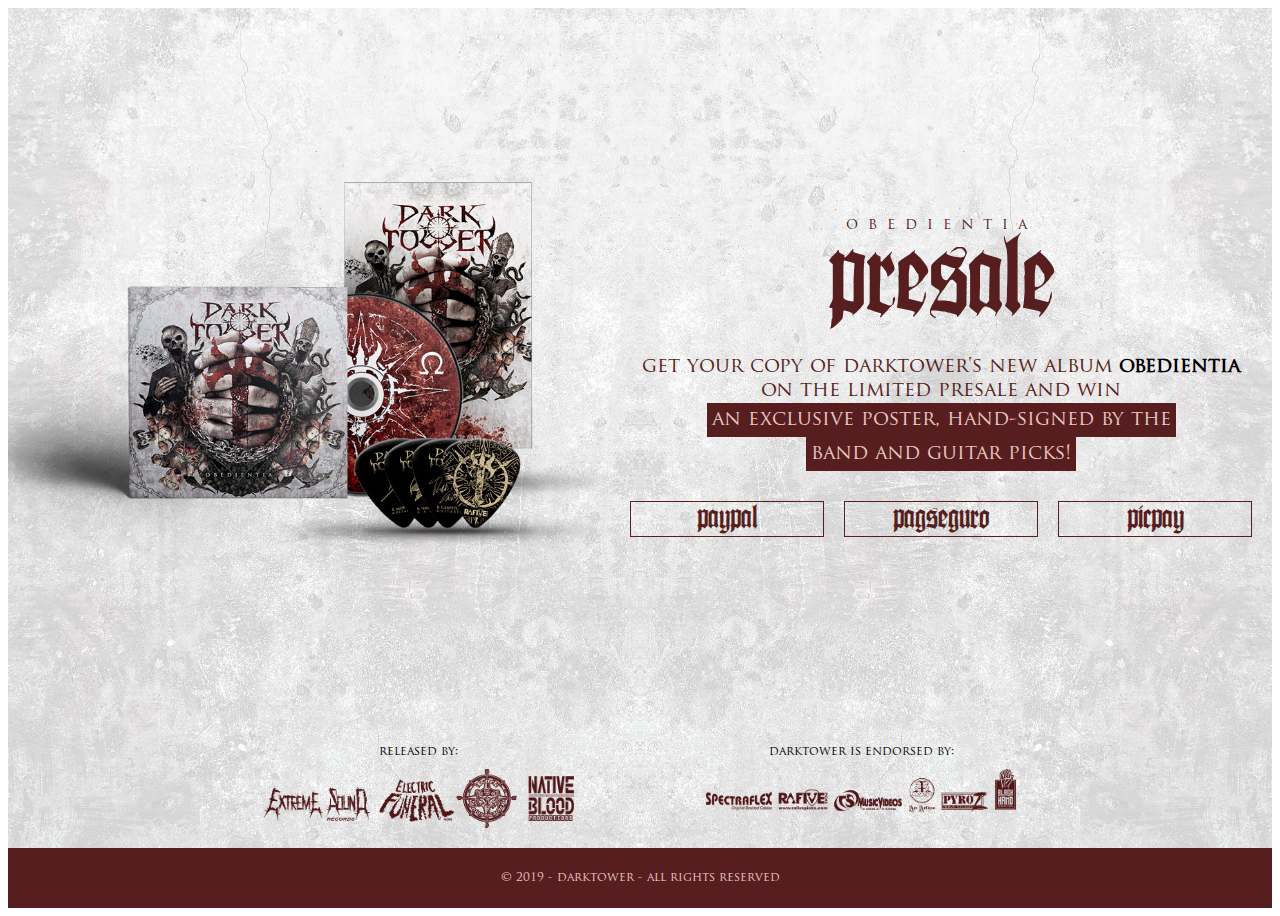
==== en.html @ ad4a2316 "Ready for homologation." ====
<!DOCTYPE html>
<html lang="en">
<head>
    <meta charset="UTF-8">
    <meta http-equiv="X-UA-Compatible" content="IE=edge">
    <meta name="title" content="DarkTower Official Website">
    <meta name="description" content="DarkTower is a brazilian heavy metal band.">
    <meta name="keywords" content="darktower, band, metal, heavymetal, blackmetal, website">
    <meta name="url" content="https://darktowerofficial.com">
    <meta name="revisit-after" content="1 week">
    <meta name="distribution" content="Global">
    <meta name="copyright" content="https://darktowerofficial.com - 2019">
    <meta name="robots" content="index, follow">
	<meta name="viewport" content="width=device-width, initial-scale=1.0, minimum-scale=1.0">

	<!-- Developer -->
	<meta name="author" content="Douglas Oliveira">
	<meta name="company" content="Douglas Professional">
	<meta name="reply-to" content="mailto:perfildoug@gmail.com">

	<!-- Color the status bar on mobile devices -->
    <meta name="theme-color" content="#000000">

    <title>DarkTower | Obedientia</title>

    <link rel="stylesheet" href="https://necolas.github.io/normalize.css/8.0.1/normalize.css">
    <link rel="stylesheet" href="css/custom.css">

	<!-- favicon -->
	<link rel="shortcut icon" href="img/favicon/favicon.ico" type="image/x-icon" />
	<link rel="apple-touch-icon" sizes="57x57" href="img/favicon/apple-touch-icon-57x57.png">
	<link rel="apple-touch-icon" sizes="60x60" href="img/favicon/apple-touch-icon-60x60.png">
	<link rel="apple-touch-icon" sizes="72x72" href="img/favicon/apple-touch-icon-72x72.png">
	<link rel="apple-touch-icon" sizes="76x76" href="img/favicon/apple-touch-icon-76x76.png">
	<link rel="apple-touch-icon" sizes="114x114" href="img/favicon/apple-touch-icon-114x114.png">
	<link rel="apple-touch-icon" sizes="120x120" href="img/favicon/apple-touch-icon-120x120.png">
	<link rel="apple-touch-icon" sizes="144x144" href="img/favicon/apple-touch-icon-144x144.png">
	<link rel="apple-touch-icon" sizes="152x152" href="img/favicon/apple-touch-icon-152x152.png">
	<link rel="apple-touch-icon" sizes="180x180" href="img/favicon/apple-touch-icon-180x180.png">
	<link rel="icon" type="image/png" href="img/favicon/favicon-16x16.png" sizes="16x16">
	<link rel="icon" type="image/png" href="img/favicon/favicon-32x32.png" sizes="32x32">
	<link rel="icon" type="image/png" href="img/favicon/favicon-96x96.png" sizes="96x96">
	<link rel="icon" type="image/png" href="img/favicon/android-chrome-192x192.png" sizes="192x192">
	<meta name="msapplication-square70x70logo" content="img/favicon/smalltile.png" />
	<meta name="msapplication-square150x150logo" content="img/favicon/mediumtile.png" />
	<meta name="msapplication-wide310x150logo" content="img/favicon/widetile.png" />
	<meta name="msapplication-square310x310logo" content="img/favicon/largetile.png" />

	<!-- HTML5 Shim and Respond.js IE8 support of HTML5 elements and media queries -->
	<!-- WARNING: Respond.js doesn't work if you view the page via file:// -->
	<!--[if lt IE 9]>
	<script src="https://oss.maxcdn.com/libs/html5shiv/3.7.0/html5shiv.js"></script>
	<script src="https://oss.maxcdn.com/libs/respond.js/1.4.2/respond.min.js"></script>
    <![endif]-->

</head>
<body>

    <div class="wrap">

        <section class="obedientia">
            <div class="obedientia__content">
                <div class="obedientia__content-left">
                    <div>
                        <h1 class="wine-text">obedientia</h1>
                        <p class="font-killig wine-text">presale</p>
                    </div>
                    <img class="responsive-image" src="img/obedientia/obedientia_presale_img_01_mockup.png" alt="obedientia_album">
                </div>
                <div class="obedientia__content-right">
                    <div>
                        <h1 class="wine-text">obedientia</h1>
                        <p class="font-killig wine-text">presale</p>
                    </div>
                    <div>
                        <p>
							Get your copy of darktower's new album <span>OBEDIENTIA</span> on the limited
							presale and win
						</p>
                        <p><span>an exclusive poster, hand-signed by the</span></p>
                        <p><span>band and guitar picks!</span></p>
                    </div>
                    <nav>
                        <a class="font-killig" href="#" target="_blank">paypal</a>
                        <a class="font-killig" href="#" target="_blank">pagseguro</a>
                        <a class="font-killig" href="#" target="_blank">picpay</a>
                    </nav>
                </div>
            </div>
            <div class="obedientia__supporting">
                <div class="obedientia__supporting-content">
                    <div>
                        <p>released by:</p>
                        <img class="obedientia__supporting-logo" src="img/obedientia/obedientia_presale_img_02_selos.png" alt="seal">
                    </div>
                    <div>
                        <p>darktower is endorsed by:</p>
                        <img class="obedientia__supporting-logo" src="img/obedientia/obedientia_presale_img_03_endorsers.png" alt="endorsers">
                    </div>
                </div>
            </div>
        </section>

        <footer><span>© 2019 - darktower - All rights reserved</span></footer>

    </div>
    
</body>
</html>
---- css/custom.css ----
/* TYPOGRAPHY */

@font-face {
    font-family: 'Killig';
    src: url('../font/killig/Killig.eot'); /* IE9 Compat Modes */
    src: url('../font/killig/Killig.eot?#iefix') format('embedded-opentype'), /* IE6-IE8 */
         url('../font/killig/Killig.woff') format('woff'), /* Pretty Modern Browsers */
         url('../font/killig/Killig.ttf')  format('truetype'), /* Safari, Android, iOS */
         url('../font/killig/Killig.svg#svgKillig') format('svg'); /* Legacy iOS */
}
@font-face {
    font-family: 'trajan';
    src: url('../font/trajan/TrajanPro-Regular.eot'); /* IE9 Compat Modes */
    src: url('../font/trajan/TrajanPro-Regular.eot?#iefix') format('embedded-opentype'), /* IE6-IE8 */
         url('../font/trajan/TrajanPro-Regular.woff') format('woff'), /* Pretty Modern Browsers */
         url('../font/trajan/TrajanPro-Regular.ttf')  format('truetype'), /* Safari, Android, iOS */
         url('../font/trajan/TrajanPro-Regular.svg#svgTrajanPro-Regular') format('svg'); /* Legacy iOS */
}

.font-killig{
    font-family: 'Killig', Sans-Serif;
}
.font-trajan{
    font-family: 'trajan', serif;
}

html,
body {
    font-family: 'trajan', serif;
    font-size: 10px;
    text-transform: lowercase;
}

/* GLOBAL CODE */

h1, h2, h3, p {
    margin: 0;
}

a, a:hover{
    text-decoration: none;
    display: block;
}

.responsive-image{
    display: block;
    width: 100%;
    height: auto;
    margin: 0 auto;
}

.wine-text{
    color: #571e20;
}


/* ENTER */

.enter {
    background-image: url('../img/enter/bg_enter.jpg');
    background-position: 50% 50%;
    width: 100%;
    height: 100vh;
    margin: 0 auto;
    display: flex;
    justify-content: center;
    align-items: center;
}
.enter__content {
    width: 95%;
    margin: 0 auto;
}
@media (min-width: 600px) {
    .enter__content {
        max-width: 400px;
    }
}
_:-ms-input-placeholder, :root .enter__content {
    margin: 0;
}
.enter__content-lang {
    width: 100%;
    display: flex;
    justify-content: space-around;
    align-items: center;
}
.enter__content-lang-link {
    text-align: center;
}
.enter__content-lang-link .btn-enter {
    cursor: pointer;
    display: inline-block;
    background-color: #000;
    border: 1.5px solid #a99b68;
    border-radius: 0;
    text-decoration: none;
    text-align: center;
    word-spacing: -10px;
    transition: 250ms;
    padding: 8px 25px 0;
    font-size: 3rem;
    color: #a99b68;
}
.enter__content-lang-link .btn-enter:hover,
.enter__content-lang-link .btn-enter:active,
.enter__content-lang-link .btn-enter:focus {
    background-color: #a99b68;
    color: #000;
}
.enter__content-lang-link span {
    display: block;
    font-size: 1rem;
    font-weight: 300;
    color: #abaeb2;
    margin-top: 5px;
}
.enter__content-social {
    width: 180px;
    margin: 25px auto 0;
    display: flex;
    flex-direction: row;
    justify-content: space-between;
    align-items: center;
}
@media (min-width: 992px) {
    .enter__content-social {
        width: 160px;
    }
}
.enter__content-social .nav-social-link {
    background-repeat: no-repeat;
    background-position: center center;
    background-size: cover;
    width: 25px;
    height: 25px;
    margin-right: 20px;
}
.enter__content-social .nav-social-link:last-child {
    margin-right: 0;
}
@media (min-width: 992px) {
    .enter__content-social .nav-social-link {
        margin-right: initial;
    }
}

/* LANDING */

.wrap{
    height: 100vh;
    display: flex;
    flex-direction: column;
}
@media (max-width: 768px) {
    .wrap{
        height: auto;
        display: block;
    }
}

.obedientia{
    height: auto;
    display: flex;
    flex-direction: column;
    background-image: url('../img/obedientia/obedientia_presale_img_04_bg.jpg');
    background-repeat: no-repeat;
    background-position: center center;
    background-size: cover;
    flex: 1;
}
@media (max-width: 768px) {
    .obedientia {
        margin-right: initial;
    }
}

.obedientia__content{
    display: flex;
    align-items: center;
    flex: 1;
}
@media (max-width: 768px) {
    .obedientia__content{
        flex-direction: column;
    }
}

.obedientia__content-left{
    flex-basis: 50%;
}
@media (max-width: 768px) {
    .obedientia__content-left{
        flex-basis: 100%;
    }
}
.obedientia__content-left div{
    display: none;
}
@media (max-width: 768px) {
    .obedientia__content-left div{
        display: block;
        margin-top: 50px;
        text-align: center;
    }
}
.obedientia__content-left h1{
    font-size: 1.5rem;
    font-weight: 300;
    letter-spacing: 8px;
}
.obedientia__content-left p{
    font-size: 8rem;
}
@media (max-width: 768px) {
    .obedientia__content-left img{
        margin: 0;
    }
}

.obedientia__content-right{
    flex-basis: 50%;
    padding-right: 20px;
}
@media (max-width: 768px) {
    .obedientia__content-right{
        flex-basis: auto;
        margin: 0 auto;
        padding: 0 20px;
    }
}
.obedientia__content-right div{
    display: block;
    text-align: center;
}
.obedientia__content-right div:first-of-type h1{
    font-size: 1.5rem;
    font-weight: 300;
    letter-spacing: 10px;
}
.obedientia__content-right div:first-of-type p{
    font-size: 10rem;
    line-height: 1;
}
.obedientia__content-right div:last-of-type{
    margin: 20px auto 30px;
    display: flex;
    flex-direction: column;
}
.obedientia__content-right div:last-of-type p{
    font-size: 2rem;
    text-align: center;
}
.obedientia__content-right div:last-of-type p:nth-child(1){
    color: #571e20;
}
.obedientia__content-right div:last-of-type p:nth-child(1) span{
    color: black;
    font-weight: 700;
}
.obedientia__content-right div:last-of-type p:nth-child(2) span,
.obedientia__content-right div:last-of-type p:nth-child(3) span{
    display: inline-block;
    background-color: #571e20;
    color: #e8c7c0;
    padding: 5px;
}

.obedientia__content-right nav{
    margin: 0 auto;
    display: flex;
    justify-content: space-between;
    align-items: center;
}
.obedientia__content-right nav a{
    cursor: pointer;
    display: inline-block;
    border: 1.5px solid #571e20;
    background: transparent;
    text-align: center;
    word-spacing: -10px;
    transition: 250ms;
    padding: 1px 25px 0;
    font-size: 3rem;
    color: #571e20;
    flex: 1;
    margin: 0 20px 0 0;
}
.obedientia__content-right nav a:last-of-type{
    margin-right: 0;
}
.obedientia__content-right nav a:hover,
.obedientia__content-right nav a:active,
.obedientia__content-right nav a:focus{
    background: #571e20;
    color: white;   
}
@media (max-width: 768px) {
    .obedientia__content-right > div{
        display: none;
    }
    .obedientia__content-right nav{
        max-width: fit-content;
        width: -webkit-fill-available;
        width: -moz-fill-available;
        flex-direction: column;
        margin: 45px auto 40px;
    }
    .obedientia__content-right nav a{
        flex: auto;
        display: inline-block;
        margin: 0 0 20px;
        width: fill-available;
        width: -webkit-fill-available;
        width: -moz-fill-available;
    }
    .obedientia__content-right nav a:last-of-type{
        margin-bottom: 0;
    }
}

.obedientia__supporting{
    margin: 0 auto 20px;
}
@media (max-width: 768px) {
    .obedientia__supporting{
        margin-bottom: 40px;
    }
}
.obedientia__supporting-content{
    max-width: 70%;
    display: flex;
    justify-content: space-between;
    align-items: flex-start;
    margin: 0 auto;
}
@media (max-width: 768px) {
    .obedientia__supporting-content{
        flex-direction: column;
    }
}

.obedientia__supporting-content div{
    flex: 1;
    display: flex;
    flex-direction: column;
    justify-content: center;
    align-items: center;
    text-align: center; 
}
@media (max-width: 768px) {
    .obedientia__supporting-content div:first-of-type{
        margin-bottom: 20px;
    }
}

.obedientia__supporting-content p{
    font-size: 1.2rem;
    margin-bottom: 10px;
}
@media (max-width: 768px) {
    .obedientia__supporting-content p{
        margin-bottom: 5px;
    }
}

.obedientia__supporting-logo{
    display: block;
    width: 70%;
}
@media (max-width: 768px) {
    .obedientia__supporting-logo{
        width: 100%;
    }
}
_:-ms-input-placeholder, :root .obedientia__supporting-logo {
    max-height: 60px;
}

footer{
    flex: 1;
    display: flex;
    justify-content: center;
    align-items: center;
    max-height: 60px;
    height: 60px;
    background-color: #571e20;
    font-size: 1.2rem;
    color: #e8c7c0;
}
@media (max-width: 768px) {
    footer{
        max-height: 40px;
        height: 40px;
        font-size: 1rem;
    }
}
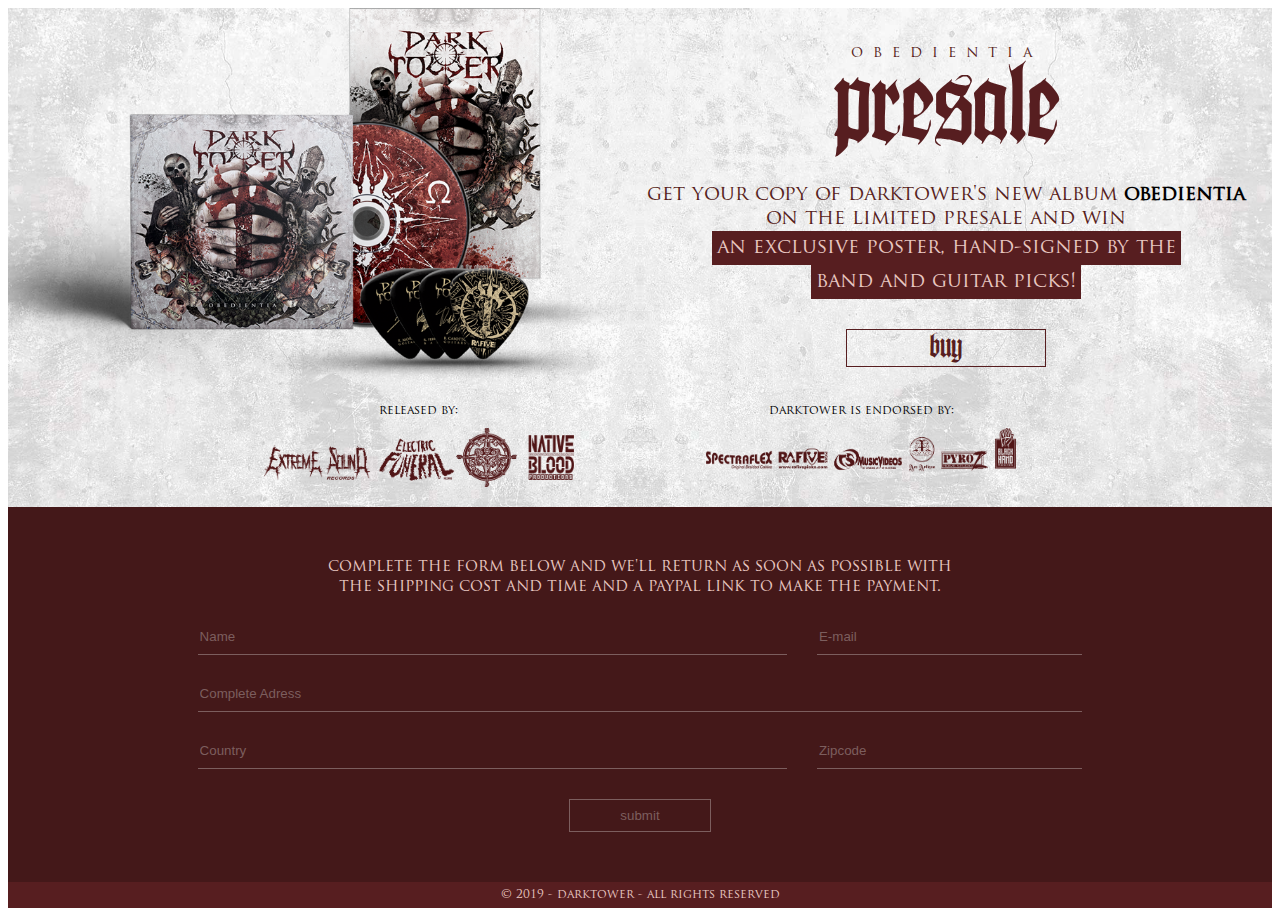
==== commit b36e21a4: "Form Buy - Part 1" ====
--- a/en.html
+++ b/en.html
@@ -80,11 +80,7 @@
                         <p><span>an exclusive poster, hand-signed by the</span></p>
                         <p><span>band and guitar picks!</span></p>
                     </div>
-                    <nav>
-                        <a class="font-killig" href="#" target="_blank">paypal</a>
-                        <a class="font-killig" href="#" target="_blank">pagseguro</a>
-                        <a class="font-killig" href="#" target="_blank">picpay</a>
-                    </nav>
+                    <a class="font-killig btn-buy" href="#formBuy" target="_blank">buy</a>
                 </div>
             </div>
             <div class="obedientia__supporting">
@@ -99,11 +95,42 @@
                     </div>
                 </div>
             </div>
+            <div class="obedientia__formBuy">
+                <p>
+                    Complete the form below and we'll return as soon as possible with 
+                    the shipping cost and time and a paypal link to make the payment.
+                </p>
+                <form name="formBuy" id="formBuy" method="post">
+                    <div class="obedientia__formGroup">
+                        <div>
+                            <input id="formName" name="formName" type="text" placeholder="Name">
+                        </div>
+                        <div>
+                            <input id="formEmail" name="formEmail" type="email" placeholder="E-mail">
+                        </div>
+                    </div>
+                    <input id="formAdress" class="formAdress" name="formAdress" type="text" placeholder="Complete Adress">
+                    <div class="obedientia__formGroup">
+                        <div>
+                            <input id="formCountry" name="formCountry" placeholder="Country">
+                        </div>
+                        <div>
+                            <input id="formZipcode" name="formZipcode" placeholder="Zipcode">
+                        </div>
+                    </div>
+                    <input id="submit" type="submit" value="submit">
+                </form>
+            </div>
         </section>
 
         <footer><span>© 2019 - darktower - All rights reserved</span></footer>
 
     </div>
+
+    <script src="https://ajax.googleapis.com/ajax/libs/jquery/3.4.1/jquery.min.js"></script>
+    <script src="js/jquery.validate.min.js"></script>
+    <script src="js/jquery.maskedinput.js"></script>
+    <script src="js/custom.js"></script>
     
 </body>
 </html>--- a/css/custom.css
+++ b/css/custom.css
@@ -32,6 +32,10 @@
     text-transform: lowercase;
 }
 
+*, *:before, *:after{
+    box-sizing: border-box;
+}
+
 /* GLOBAL CODE */
 
 h1, h2, h3, p {
@@ -58,7 +62,7 @@
 /* ENTER */
 
 .enter {
-    background-image: url('../img/enter/bg_enter.jpg');
+    background-image: url('../img/enter/bg_entrada.jpg');
     background-position: 50% 50%;
     width: 100%;
     height: 100vh;
@@ -91,49 +95,48 @@
 .enter__content-lang-link .btn-enter {
     cursor: pointer;
     display: inline-block;
-    background-color: #000;
-    border: 1.5px solid #a99b68;
+    background-color: transparent;
+    border: 1.5px solid #571e20;
     border-radius: 0;
     text-decoration: none;
     text-align: center;
     word-spacing: -10px;
     transition: 250ms;
-    padding: 8px 25px 0;
+    padding: 6px 25px 0px;
     font-size: 3rem;
-    color: #a99b68;
+    color: #571e20;
+    letter-spacing: 1px;
+    line-height: 25px;
 }
 .enter__content-lang-link .btn-enter:hover,
 .enter__content-lang-link .btn-enter:active,
 .enter__content-lang-link .btn-enter:focus {
-    background-color: #a99b68;
-    color: #000;
+    background-color: #571e20;
+    color: white;
 }
 .enter__content-lang-link span {
     display: block;
     font-size: 1rem;
     font-weight: 300;
-    color: #abaeb2;
+    font-weight: bold;
+    font-size: 1.2rem;
+    color: #571e20;
     margin-top: 5px;
 }
 .enter__content-social {
-    width: 180px;
+    width: 150px;
     margin: 25px auto 0;
     display: flex;
     flex-direction: row;
     justify-content: space-between;
     align-items: center;
-}
-@media (min-width: 992px) {
-    .enter__content-social {
-        width: 160px;
-    }
 }
 .enter__content-social .nav-social-link {
     background-repeat: no-repeat;
     background-position: center center;
     background-size: cover;
-    width: 25px;
-    height: 25px;
+    width: 35px;
+    height: 35px;
     margin-right: 20px;
 }
 .enter__content-social .nav-social-link:last-child {
@@ -265,33 +268,23 @@
     color: #e8c7c0;
     padding: 5px;
 }
-
-.obedientia__content-right nav{
+.obedientia__content-right .btn-buy{
+    cursor: pointer;
+    display: block;
+    line-height: 1;
+    max-width: 200px;
     margin: 0 auto;
-    display: flex;
-    justify-content: space-between;
-    align-items: center;
-}
-.obedientia__content-right nav a{
-    cursor: pointer;
-    display: inline-block;
+    padding: 4px 0 2px;
     border: 1.5px solid #571e20;
     background: transparent;
     text-align: center;
-    word-spacing: -10px;
     transition: 250ms;
-    padding: 1px 25px 0;
     font-size: 3rem;
-    color: #571e20;
-    flex: 1;
-    margin: 0 20px 0 0;
-}
-.obedientia__content-right nav a:last-of-type{
-    margin-right: 0;
-}
-.obedientia__content-right nav a:hover,
-.obedientia__content-right nav a:active,
-.obedientia__content-right nav a:focus{
+    color: #571e20;    
+}
+.obedientia__content-right .btn-buy:hover,
+.obedientia__content-right .btn-buy:active,
+.obedientia__content-right .btn-buy:focus{
     background: #571e20;
     color: white;   
 }
@@ -299,23 +292,8 @@
     .obedientia__content-right > div{
         display: none;
     }
-    .obedientia__content-right nav{
-        max-width: fit-content;
-        width: -webkit-fill-available;
-        width: -moz-fill-available;
-        flex-direction: column;
-        margin: 45px auto 40px;
-    }
-    .obedientia__content-right nav a{
-        flex: auto;
-        display: inline-block;
-        margin: 0 0 20px;
-        width: fill-available;
-        width: -webkit-fill-available;
-        width: -moz-fill-available;
-    }
-    .obedientia__content-right nav a:last-of-type{
-        margin-bottom: 0;
+    .obedientia__content-right .btn-buy{
+        margin: 0 auto 30px;
     }
 }
 
@@ -376,6 +354,132 @@
 _:-ms-input-placeholder, :root .obedientia__supporting-logo {
     max-height: 60px;
 }
+
+/* FORM BUY */
+
+.obedientia__formBuy{
+    display: block;
+    width: 100%;
+    background-color: #441819;
+}
+.obedientia__formBuy p{
+    width: 50%;
+    text-align: center;
+    font-size: 1.6rem;
+    /* color: #e9d1d2; */
+    color: #e8c7c0;
+    line-height: 1.3;
+    margin: 50px auto 30px;
+}
+.obedientia__formBuy form{
+    overflow: hidden;
+    display: flex;
+    flex-direction: column;
+    width: 70%;
+    margin: 0 auto 50px;
+}
+.obedientia__formBuy input:not([type=submit]){
+    width: 100%;
+    background: transparent;
+    border: none;
+    border-bottom: 1px solid #7c5e5e;
+    padding-bottom: 10px;
+    color: #7c5e5e;
+}
+.obedientia__formBuy input:not([type=submit])::-webkit-input-placeholder { 
+    color: #7c5e5e; 
+}
+.obedientia__formBuy input:not([type=submit])::-moz-placeholder { 
+    color: #7c5e5e; 
+}
+.obedientia__formBuy input:not([type=submit]):-ms-input-placeholder { 
+    color: #7c5e5e; 
+}
+.obedientia__formBuy input:not([type=submit]):-moz-placeholder { 
+    color: #7c5e5e; 
+}
+.obedientia__formBuy .formAdress{
+    margin-bottom: 30px;
+}
+.obedientia__formBuy input:focus{
+    outline: none;
+}
+.obedientia__formBuy input[type=submit]{
+    cursor: pointer;
+    margin: 0 auto;
+    padding: 8px 50px;
+    border: 1px solid #7c5e5e;
+    background: transparent;
+    color: #7c5e5e;    
+    transition: 250ms;
+}
+.obedientia__formBuy input[type=submit]:hover,
+.obedientia__formBuy input[type=submit]:active,
+.obedientia__formBuy input[type=submit]:focus{
+    background: #7c5e5e;
+    color: white;   
+}
+.obedientia__formGroup {
+    display: flex;
+    justify-content: space-between;
+    align-items: flex-end;
+    margin-bottom: 30px;
+}
+.obedientia__formGroup div:first-of-type {
+    flex: 1;
+    margin-right: 30px;
+}
+.obedientia__formGroup div:last-of-type {
+    flex-basis: 30%;
+}
+
+.obedientia__formBuy label[id$=-error]{
+    position: relative;
+    border-radius: 2px;
+    background-color: #ff6666;
+    color: white;
+    padding: 4px;
+    margin-top: 5px;
+}
+.obedientia__formBuy label[id$=-error]:after {
+    bottom: 100%;
+    left: 5%;
+    border: solid transparent;
+    content: " ";
+    height: 0;
+    width: 0;
+    position: absolute;
+    pointer-events: none;
+    border-color: rgba(255, 102, 102, 0);
+    border-bottom-color: #ff6666;
+    border-width: 8px;
+    margin-left: -8px;
+}
+@media (max-width: 768px) {
+    .obedientia__formGroup {
+        flex-direction: column;
+        align-items: initial;
+    }
+    .obedientia__formGroup div:first-of-type {
+        margin-right: 0;
+        margin-bottom: 30px;
+    }
+    .obedientia__formGroup div:last-of-type {
+        flex-basis: 100%;
+    }
+}
+@media (max-width: 425px) {
+    .obedientia__formBuy p{
+        font-size: 1.2rem;
+    }
+    .obedientia__formBuy p,
+    .obedientia__formBuy form{
+        width: 100%;
+        padding: 0 20px;
+    }
+}
+
+/* FOOTER */
 
 footer{
     flex: 1;
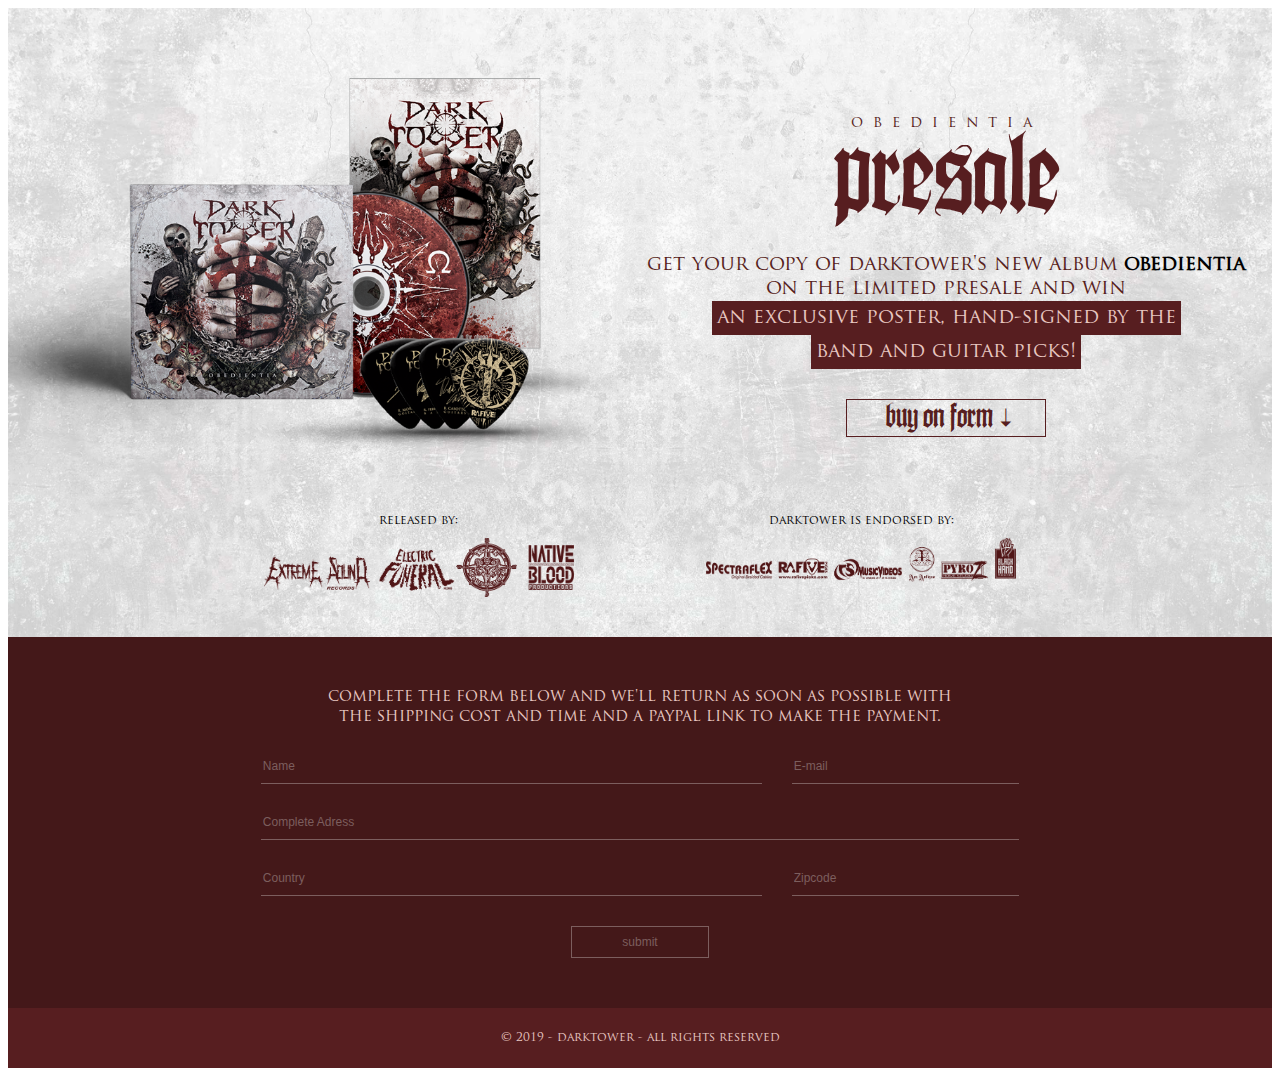
==== commit d69107f6: "update layout" ====
--- a/en.html
+++ b/en.html
@@ -56,9 +56,9 @@
 </head>
 <body>
 
-    <div class="wrap">
+    <div class="wrap wrap--en">
 
-        <section class="obedientia">
+        <section class="obedientia obedientia-en">
             <div class="obedientia__content">
                 <div class="obedientia__content-left">
                     <div>
@@ -80,7 +80,7 @@
                         <p><span>an exclusive poster, hand-signed by the</span></p>
                         <p><span>band and guitar picks!</span></p>
                     </div>
-                    <a class="font-killig btn-buy" href="#formBuy" target="_blank">buy</a>
+                    <a class="font-killig btn-buy" href="#formBuy" target="_blank"><span>Buy on form</span></a>
                 </div>
             </div>
             <div class="obedientia__supporting">
@@ -95,32 +95,33 @@
                     </div>
                 </div>
             </div>
-            <div class="obedientia__formBuy">
-                <p>
-                    Complete the form below and we'll return as soon as possible with 
-                    the shipping cost and time and a paypal link to make the payment.
-                </p>
-                <form name="formBuy" id="formBuy" method="post">
-                    <div class="obedientia__formGroup">
-                        <div>
-                            <input id="formName" name="formName" type="text" placeholder="Name">
-                        </div>
-                        <div>
-                            <input id="formEmail" name="formEmail" type="email" placeholder="E-mail">
-                        </div>
+        </section>
+
+        <section class="obedientia__formBuy">
+            <p>
+                Complete the form below and we'll return as soon as possible with 
+                the shipping cost and time and a paypal link to make the payment.
+            </p>
+            <form name="formBuy" id="formBuy" method="post">
+                <div class="obedientia__formGroup">
+                    <div>
+                        <input id="formName" name="formName" type="text" placeholder="Name">
                     </div>
-                    <input id="formAdress" class="formAdress" name="formAdress" type="text" placeholder="Complete Adress">
-                    <div class="obedientia__formGroup">
-                        <div>
-                            <input id="formCountry" name="formCountry" placeholder="Country">
-                        </div>
-                        <div>
-                            <input id="formZipcode" name="formZipcode" placeholder="Zipcode">
-                        </div>
+                    <div>
+                        <input id="formEmail" name="formEmail" type="email" placeholder="E-mail">
                     </div>
-                    <input id="submit" type="submit" value="submit">
-                </form>
-            </div>
+                </div>
+                <input id="formAdress" class="formAdress" name="formAdress" type="text" placeholder="Complete Adress">
+                <div class="obedientia__formGroup">
+                    <div>
+                        <input id="formCountry" name="formCountry" placeholder="Country">
+                    </div>
+                    <div>
+                        <input id="formZipcode" name="formZipcode" placeholder="Zipcode">
+                    </div>
+                </div>
+                <input id="submit" type="submit" value="submit">
+            </form>
         </section>
 
         <footer><span>© 2019 - darktower - All rights reserved</span></footer>
--- a/css/custom.css
+++ b/css/custom.css
@@ -151,25 +151,34 @@
 /* LANDING */
 
 .wrap{
+    width: 100%;
+    overflow: hidden;
+    display: flex;
+    flex-direction: column;
+}
+.wrap--pt-br{
     height: 100vh;
-    display: flex;
-    flex-direction: column;
-}
-@media (max-width: 768px) {
-    .wrap{
+}
+.wrap--en{
+    height: auto;
+}
+@media (max-width: 768px) {
+    .wrap--pt-br{
         height: auto;
-        display: block;
     }
 }
 
 .obedientia{
-    height: auto;
     display: flex;
     flex-direction: column;
     background-image: url('../img/obedientia/obedientia_presale_img_04_bg.jpg');
     background-repeat: no-repeat;
     background-position: center center;
     background-size: cover;
+    
+}
+.obedientia-pt-br{
+    height: auto;
     flex: 1;
 }
 @media (max-width: 768px) {
@@ -178,14 +187,25 @@
     }
 }
 
+.obedientia-pt-br .obedientia__content{
+    flex: 1;
+}
 .obedientia__content{
     display: flex;
     align-items: center;
-    flex: 1;
+}
+.obedientia-en .obedientia__content{
+    padding: 70px 0 40px;
+}
+_:-ms-input-placeholder, :root .obedientia-en .obedientia__content {
+    padding: 0;
 }
 @media (max-width: 768px) {
     .obedientia__content{
         flex-direction: column;
+    }
+    .obedientia-en .obedientia__content{
+        padding: 30px 0;
     }
 }
 
@@ -280,7 +300,22 @@
     text-align: center;
     transition: 250ms;
     font-size: 3rem;
-    color: #571e20;    
+    color: #571e20;
+    word-spacing: -10px;
+}
+.obedientia__content-right .btn-buy span:after{
+    height: 18px;
+    font-size: 2.5rem;
+    display: inline-block;
+    margin-right: -12px;
+    margin-left: 5px;
+    content: '➝';
+    -ms-transform: rotate(90deg); /* IE 9 */
+    -webkit-transform: rotate(90deg); /* Safari 3-8 */
+    transform: rotate(90deg);
+}
+_:-ms-input-placeholder, :root .obedientia__content-right .btn-buy span:after {
+    height: 25px;
 }
 .obedientia__content-right .btn-buy:hover,
 .obedientia__content-right .btn-buy:active,
@@ -298,7 +333,7 @@
 }
 
 .obedientia__supporting{
-    margin: 0 auto 20px;
+    margin: 0 auto 40px;
 }
 @media (max-width: 768px) {
     .obedientia__supporting{
@@ -375,8 +410,11 @@
     overflow: hidden;
     display: flex;
     flex-direction: column;
-    width: 70%;
+    width: 60%;
     margin: 0 auto 50px;
+}
+.obedientia__formBuy input {
+    font-size: 1.2rem;
 }
 .obedientia__formBuy input:not([type=submit]){
     width: 100%;
@@ -384,7 +422,8 @@
     border: none;
     border-bottom: 1px solid #7c5e5e;
     padding-bottom: 10px;
-    color: #7c5e5e;
+    /* color: #7c5e5e; */
+    color: #e8c7c0;
 }
 .obedientia__formBuy input:not([type=submit])::-webkit-input-placeholder { 
     color: #7c5e5e; 
@@ -412,6 +451,9 @@
     background: transparent;
     color: #7c5e5e;    
     transition: 250ms;
+}
+_:-ms-input-placeholder, :root .obedientia__formBuy input[type=submit] {
+    width: 150px;
 }
 .obedientia__formBuy input[type=submit]:hover,
 .obedientia__formBuy input[type=submit]:active,
@@ -482,7 +524,6 @@
 /* FOOTER */
 
 footer{
-    flex: 1;
     display: flex;
     justify-content: center;
     align-items: center;
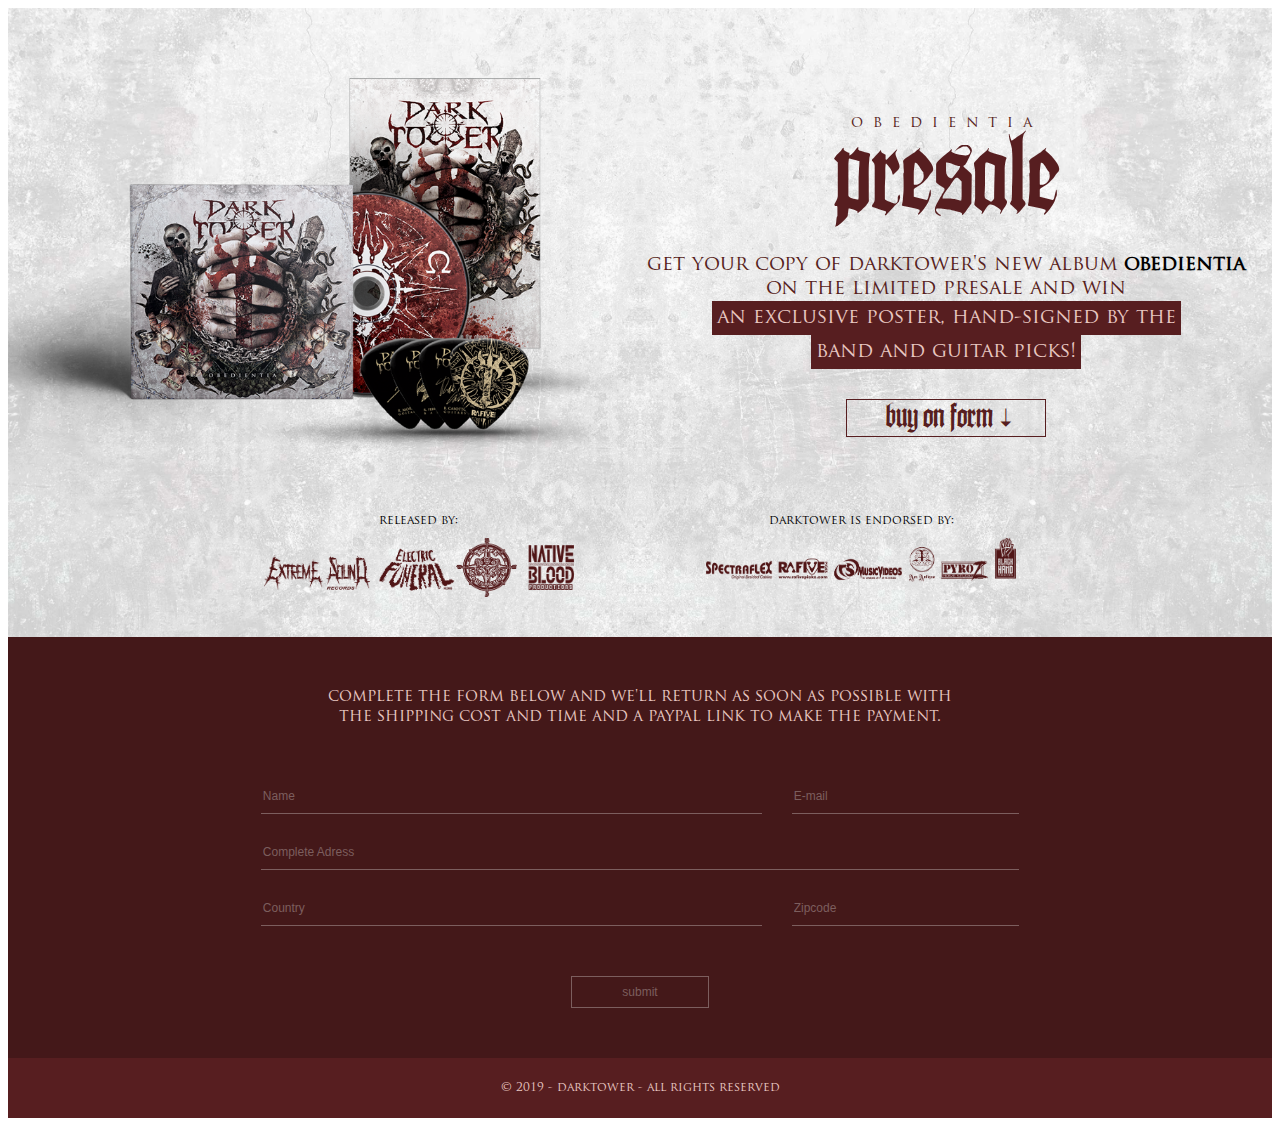
==== commit 98dbd223: "Form Buy - Part 2" ====
--- a/en.html
+++ b/en.html
@@ -80,7 +80,7 @@
                         <p><span>an exclusive poster, hand-signed by the</span></p>
                         <p><span>band and guitar picks!</span></p>
                     </div>
-                    <a class="font-killig btn-buy" href="#formBuy" target="_blank"><span>Buy on form</span></a>
+                    <a id="btnBuyEn" class="font-killig btn-buy" href="#formBuy"><span>Buy on form</span></a>
                 </div>
             </div>
             <div class="obedientia__supporting">
@@ -102,7 +102,7 @@
                 Complete the form below and we'll return as soon as possible with 
                 the shipping cost and time and a paypal link to make the payment.
             </p>
-            <form name="formBuy" id="formBuy" method="post">
+            <form name="formBuy" id="formBuy" method="POST">
                 <div class="obedientia__formGroup">
                     <div>
                         <input id="formName" name="formName" type="text" placeholder="Name">
@@ -128,7 +128,7 @@
 
     </div>
 
-    <script src="https://ajax.googleapis.com/ajax/libs/jquery/3.4.1/jquery.min.js"></script>
+    <script src="js/jquery-3.1.1.js"></script>
     <script src="js/jquery.validate.min.js"></script>
     <script src="js/jquery.maskedinput.js"></script>
     <script src="js/custom.js"></script>
--- a/css/custom.css
+++ b/css/custom.css
@@ -401,7 +401,6 @@
     width: 50%;
     text-align: center;
     font-size: 1.6rem;
-    /* color: #e9d1d2; */
     color: #e8c7c0;
     line-height: 1.3;
     margin: 50px auto 30px;
@@ -422,7 +421,6 @@
     border: none;
     border-bottom: 1px solid #7c5e5e;
     padding-bottom: 10px;
-    /* color: #7c5e5e; */
     color: #e8c7c0;
 }
 .obedientia__formBuy input:not([type=submit])::-webkit-input-placeholder { 
@@ -437,15 +435,15 @@
 .obedientia__formBuy input:not([type=submit]):-moz-placeholder { 
     color: #7c5e5e; 
 }
-.obedientia__formBuy .formAdress{
-    margin-bottom: 30px;
+.obedientia__formBuy input:not([type=submit]):-moz-placeholder { 
+    color: #7c5e5e; 
 }
 .obedientia__formBuy input:focus{
     outline: none;
 }
 .obedientia__formBuy input[type=submit]{
     cursor: pointer;
-    margin: 0 auto;
+    margin: 20px auto 0;
     padding: 8px 50px;
     border: 1px solid #7c5e5e;
     background: transparent;
@@ -464,8 +462,8 @@
 .obedientia__formGroup {
     display: flex;
     justify-content: space-between;
-    align-items: flex-end;
-    margin-bottom: 30px;
+    align-items: flex-start;
+    margin: 30px 0;
 }
 .obedientia__formGroup div:first-of-type {
     flex: 1;
@@ -477,15 +475,19 @@
 
 .obedientia__formBuy label[id$=-error]{
     position: relative;
-    border-radius: 2px;
-    background-color: #ff6666;
-    color: white;
+    width: fit-content;
+    background-color: #e8c7c0;
+    color: #441819;
     padding: 4px;
     margin-top: 5px;
 }
+.obedientia__formGroup div input + label[id$=-error]{
+    margin-bottom: 10px;
+    display: block;
+}
 .obedientia__formBuy label[id$=-error]:after {
     bottom: 100%;
-    left: 5%;
+    left: 8px;
     border: solid transparent;
     content: " ";
     height: 0;
@@ -493,7 +495,7 @@
     position: absolute;
     pointer-events: none;
     border-color: rgba(255, 102, 102, 0);
-    border-bottom-color: #ff6666;
+    border-bottom-color: #e8c7c0;
     border-width: 8px;
     margin-left: -8px;
 }
